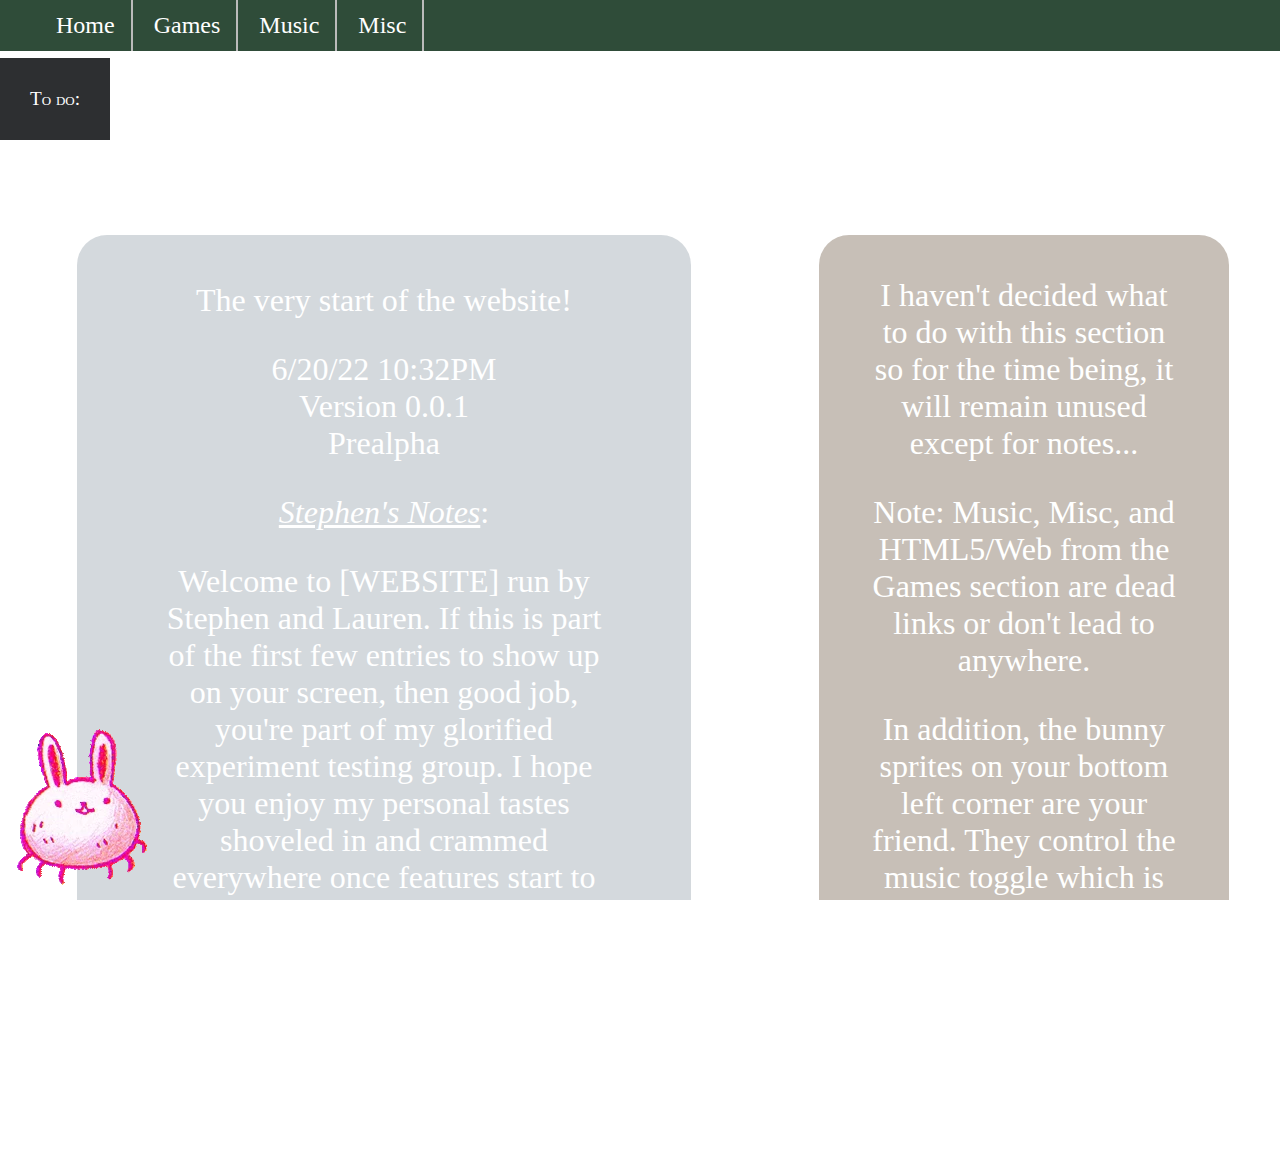
==== index.html @ 954d1453 "add google analytics I think" ====
<!DOCTYPE html>
<html lang="en">
<head>
  <meta charset="utf-8"/>
  <meta name="viewport" content="width=device-width, initial-scale=1.0" />
  <title>Attempt 2!</title>
  <link href="index.css" rel="stylesheet">
  <link rel="icon" type="image/x-icon" href="img/icon/Favicon.png">

  <script async src="https://www.googletagmanager.com/gtag/js?id=G-2ZCESLFE1R"></script>
  <script>
    window.dataLayer = window.dataLayer || [];
    function gtag(){dataLayer.push(arguments);}
    gtag('js', new Date());

    gtag('config', 'G-2ZCESLFE1R');
  </script>
</head>
      <ul>
        <li><a class="white reno" href="index.html">Home</a></li>
        <li><a class="white reno" href="page/games.html">Games</a></li>
        <li><a class="white reno" href="#">Music</a></li>
        <li><a class="white reno" href="#">Misc</a></li>
      </ul>

<div id="todo">
  <nav>
    <label for="touch"><span>To do:</span></label>
    <input type="checkbox" id="touch">
    <div class="slide"><p class="black apple"> Music | Web | Games/HTML5 | More RPGMaker | Home page content(look more like a website and less like a test page) | Background Music Selection | Chat App </p></div>
  </nav>
<div>


<body>
  <div class="main">
    <p class="white reno title big">Updates / Changelog</p>
    <div class="content blueoverlay">
      <p class="white reno">The very start of the website!</p>
      <div class="white apple">
        <p>6/20/22 10:32PM<br>Version 0.0.1 <br>Prealpha</p>
        <p><em><u>Stephen's Notes</u></em>:</p>
        <p>Welcome to [WEBSITE] run by Stephen and Lauren. If this is part of the first few entries to show up on your screen, then good job, you're part of my glorified experiment testing group. I hope you enjoy my personal tastes shoveled in and crammed everywhere once features start to fill up.</p>
        <p>I am this website's programmer and main developer while Lauren is the designer responsible for all of the UI you're seeing right now(courtesy to her mom for Lauren's lack of availability and technological exposure).<br><br> If you've got any feedback on anything at all or some thoughts, tell me anytime and we can do some ideacrafting together!</p>
        <p class="small"><em>Color theory is hard... help!</em></p>
      </div>
    </div>
  </div>


  <audio id="myAudio" src="sound/letsgettogethernow.mp3" autoplay preload="auto" loop >
  </audio>
  <img id="musictoggle" src="img/icon/bugbunny.webp" onClick="togglePlay()">

  <script>
  var myAudio = document.getElementById("myAudio");

  function togglePlay() {
    return myAudio.paused ? myAudio.play() : myAudio.pause();
  };

  </script>

  </div>

  <div class="secondary">
    <p class="white reno title big">Insert Text Here</p>
    <div class="content redoverlay">
      <div class="white apple">
        <p>I haven't decided what to do with this section so for the time being, it will remain unused except for notes...</p>
        <p>Note: Music, Misc, and HTML5/Web from the Games section are dead links or don't lead to anywhere. </p>
        <p>In addition, the bunny sprites on your bottom left corner are your friend. They control the music toggle which is supposed to vary every page.</p>
        <p>If it doesn't automatically start playing, then you have entered the website by typing in the link instead of navigating from somewhere else(something I need to fix so it works all of the time).</p>
        <p>If something is trailing off of the page, you can scroll down it(even if I disabled the scroll bar) [only this page can scroll right now]</p>
        <p>Work will begin soon on an "about" page, more buttons, cool animations.</p>
        <p><a href="https://github.com/Team-Obsidian/website-2/commits/main">Here are the github commits</a> if you are interested in the code changes(it's pretty easy actually to see what things do even if you aren't a programmer)</p>
        <p>You'll also need your own files to play on the emulator which you can source from <a href="https://drive.google.com/drive/folders/1bsiXGznONNBy4HZklbyl2bq-DLqsNql_?usp=sharing">here</a>. As expected, things like the Nintendo DS and Nintendo 64 are laggy(but not ps1 somehow?!).
        <p>Sorry it isn't embedded, Google Drive sends back a 403 error and refuses to work otherwise.</p>
      </div>
    </div>
  </div>
</body>



</html>
---- index.css ----
@font-face {
    font-family: 'Apple Kid';
    src: url('font/Apple-Kid.eot');
    src: url('font/Apple-Kid.eot?#iefix') format('embedded-opentype'),
        url('font/Apple-Kid.woff2') format('woff2'),
        url('font/Apple-Kid.woff') format('woff'),
        url('font/Apple-Kid.ttf') format('truetype');
    font-weight: normal;
    font-style: normal;
    font-display: swap;
}

@font-face {
  font-family: 'renogare';
  src: url('font/renogare.ttf') format('truetype');
  font-weight: normal;
  font-style: normal;
  font-display: swap;
}

html {
  cursor: url("img/icon/Hand-Arrow.cur"), default;
  overflow: hidden;
}

h1, h2 {
  text-align: center;
  font-size: 48px;
}

body {
  margin: 0;
  padding: 0;
}


p {
  text-align: center;
  font-size: 32px;
}

ul {
  list-style-type: none;
  overflow: hidden;
  position: fixed;
  top:0;
  width: 100%;
  background-color: #2F4C39;
  margin: 0;
  z-index: 100;
}

li {
  float: left;
  border-right: 2px solid #bbb;
  margin-right: 5px;
  font-size: 24px;
}

li a {
  display: inline-block;
  color: white;
  text-align: center;
  padding: 12px 16px;
  text-decoration: none;
}

li a:hover {
  background-color: #111;
}

.reno {
  font-family: renogare;
}

.apple {
  font-family: Apple Kid;
}


.black {
  color: black;
}

.white {
  color: white;
}



nav {
  width : 300px;
  position: absolute;
  color: #d9d9d9;
  top: 58px;
}

span {
  padding : 30px;
  background : #2d2f31;
  color : white;
  font-size : 1.2em;
  font-variant : small-caps;
  cursor : pointer;
  display: inline-block;
}

.slide {
  width:0px;
  height: 100%;
  overflow: visible;
  text-align: left;
  transition: opacity 0.2s, width 1.5s ease-out;
  transition-delay: 0.1s, 0.5s;
  position: absolute;
  background-image: url("img/background/crumpledpaper.jpg");
  background-size: 1920px 1200px;
  background-clip: border-box;
  display: inline-block;
  opacity: 0;
}

#touch {position: absolute; opacity: 0; width: 0px;}

#touch:checked + .slide {width: 80vw;opacity:1}



.main {
  width: 60vw;
  height: 100vh;
  background-image: url("img/background/oneshot_refuge.png");
  background-repeat: no-repeat;
  background-position: left;
  background-attachment: fixed;
  background-clip: border-box;
  float:left;
  margin: 0;
  overflow-x: hidden;
  overflow-y: scroll;


}

.main::-webkit-scrollbar {
  display: none;
}

.secondary {
    width: 40vw;
    height: 100vh;
    background-image: url("img/background/background2.png");
    background-repeat: no-repeat;
    background-size: auto;
    background-attachment: fixed;
    background-position: right;
    background-clip: border-box;
    float: right;
    overflow-y: scroll;
    overflow-x: hidden;
    margin: 0;
    border: 0;
  }

  .secondary::-webkit-scrollbar {
    display: none;
  }

#musictoggle {
  bottom: 10px;
  left: 10px;
  position: absolute;
}

.content {
  text-align: center;
  border-radius: 30px;
  margin: 5% 10%;
  padding: 2% 10%;


}

#embeddrive {
  align-self: center;
}

.blueoverlay {
  background: rgba(112, 128, 144, 0.3);
}

.redoverlay {
  background: rgba(144, 128, 112, 0.5);
}

.title {
  margin: 10vh auto;
}

.big {
  font-size: 48px;
}

.small {
  font-size: 24px;
}
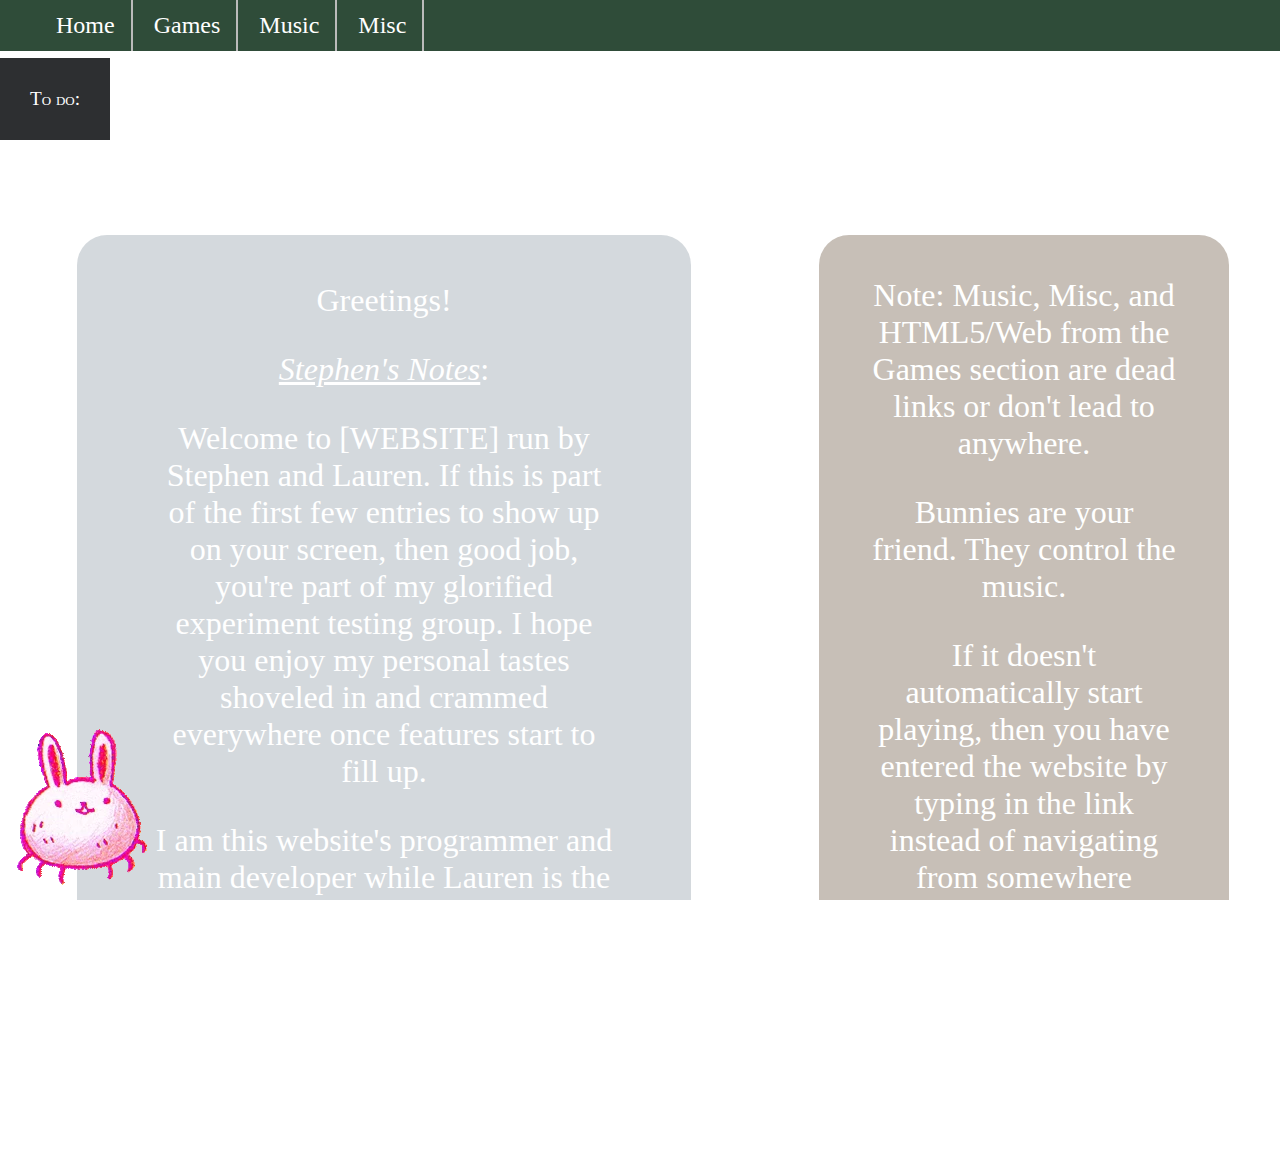
==== commit 90d1b34e: "ver 0.0.2" ====
--- a/index.html
+++ b/index.html
@@ -16,9 +16,9 @@
     gtag('config', 'G-2ZCESLFE1R');
   </script>
 </head>
-      <ul>
-        <li><a class="white reno" href="index.html">Home</a></li>
-        <li><a class="white reno" href="page/games.html">Games</a></li>
+      <ul class="navbar">
+        <li><a class="white navbar reno" href="index.html">Home</a></li>
+        <li><a class="white navbar reno" href="page/games.html">Games</a></li>
         <li><a class="white reno" href="#">Music</a></li>
         <li><a class="white reno" href="#">Misc</a></li>
       </ul>
@@ -34,15 +34,16 @@
 
 <body>
   <div class="main">
-    <p class="white reno title big">Updates / Changelog</p>
+    <p class="white reno title big">[WEBSITE] Home</p>
     <div class="content blueoverlay">
-      <p class="white reno">The very start of the website!</p>
+      <p class="white reno">Greetings!</p>
       <div class="white apple">
-        <p>6/20/22 10:32PM<br>Version 0.0.1 <br>Prealpha</p>
         <p><em><u>Stephen's Notes</u></em>:</p>
         <p>Welcome to [WEBSITE] run by Stephen and Lauren. If this is part of the first few entries to show up on your screen, then good job, you're part of my glorified experiment testing group. I hope you enjoy my personal tastes shoveled in and crammed everywhere once features start to fill up.</p>
         <p>I am this website's programmer and main developer while Lauren is the designer responsible for all of the UI you're seeing right now(courtesy to her mom for Lauren's lack of availability and technological exposure).<br><br> If you've got any feedback on anything at all or some thoughts, tell me anytime and we can do some ideacrafting together!</p>
         <p class="small"><em>Color theory is hard... help!</em></p>
+        <p><em><u>Lauren's Note</u></em>:</p>
+        <p>Just a person who's trying to be somewhat helpful.</p>
       </div>
     </div>
   </div>
@@ -64,18 +65,40 @@
   </div>
 
   <div class="secondary">
-    <p class="white reno title big">Insert Text Here</p>
+    <p class="white reno title big">Notes and Patchnotes</p>
     <div class="content redoverlay">
       <div class="white apple">
-        <p>I haven't decided what to do with this section so for the time being, it will remain unused except for notes...</p>
         <p>Note: Music, Misc, and HTML5/Web from the Games section are dead links or don't lead to anywhere. </p>
-        <p>In addition, the bunny sprites on your bottom left corner are your friend. They control the music toggle which is supposed to vary every page.</p>
+        <p>Bunnies are your friend. They control the music.</p>
         <p>If it doesn't automatically start playing, then you have entered the website by typing in the link instead of navigating from somewhere else(something I need to fix so it works all of the time).</p>
-        <p>If something is trailing off of the page, you can scroll down it(even if I disabled the scroll bar) [only this page can scroll right now]</p>
-        <p>Work will begin soon on an "about" page, more buttons, cool animations.</p>
-        <p><a href="https://github.com/Team-Obsidian/website-2/commits/main">Here are the github commits</a> if you are interested in the code changes(it's pretty easy actually to see what things do even if you aren't a programmer)</p>
-        <p>You'll also need your own files to play on the emulator which you can source from <a href="https://drive.google.com/drive/folders/1bsiXGznONNBy4HZklbyl2bq-DLqsNql_?usp=sharing">here</a>. As expected, things like the Nintendo DS and Nintendo 64 are laggy(but not ps1 somehow?!).
-        <p>Sorry it isn't embedded, Google Drive sends back a 403 error and refuses to work otherwise.</p>
+        <p>Pages scroll even if you can't see a scrollbar(only this page right now)</p>
+        <p><a href="https://github.com/Team-Obsidian/website-2/commits/main">Here are the github commits</a> if you are interested in the code changes</p>
+        <p>You'll also need your own files to play on the emulator which you can source from <a href="https://drive.google.com/drive/folders/1bsiXGznONNBy4HZklbyl2bq-DLqsNql_?usp=sharing">here</a>. NDS and N64 perform badly.
+        <p>Toggle here to check out the change logs</p><input type="checkbox" id="changelog_toggle">
+        <div id="changelog_content">
+
+
+          <p>6/22/22 5:18PM<br>Version 0.0.2 <br>Prealpha</p>
+            <p>Not much changes since I'm new to this but I'll slowly make progress one feature at a time.</p>
+          <hr>
+            <p>-Include changelogs on the home page that can toggle a slide in page</p>
+            <p>-Include test descriptions for the different RPGMaker Games by hovering and changed a few backgrounds</p>
+            <p>-Modified home page introduction text and shortened notes text</p>
+            <p>-Changed colors of links to turquoise by default and yellow when active</p>
+          <hr>
+
+
+          <p>6/20/22 10:32PM<br>Version 0.0.1 <br>Prealpha</p>
+            <p> As it's the start of the website, there's nothing here to really say besides have fun with the base features.</p>
+          <hr>
+            <p> -Home page including 2 sides and a introduction as well as some notes.</p>
+            <p> -Navigation bar layout for the 4 main website categories</p>
+            <p> -Games page with an animated background, 2 working links and a dead link to an emulator, RPGMaker page, and HTML page respectively.</p>
+            <p> -RPGMaker page that contains working links to Yume Nikki, Off, and Ib with a changing background when hovering.</p>
+            <p> -Basic automatic music player for each page indicated with a bunny sprite</p>
+          <hr>
+
+        </div>
       </div>
     </div>
   </div>
--- a/index.css
+++ b/index.css
@@ -33,10 +33,20 @@
   padding: 0;
 }
 
-
 p {
+  font-size: 32px;
+}
+
+p:not(.left) {
   text-align: center;
-  font-size: 32px;
+}
+
+a:not(.white):active {
+  color: yellow;
+}
+
+a:not(.white) {
+  color: turquoise;
 }
 
 ul {
@@ -173,7 +183,6 @@
 }
 
 .content {
-  text-align: center;
   border-radius: 30px;
   margin: 5% 10%;
   padding: 2% 10%;
@@ -181,9 +190,7 @@
 
 }
 
-#embeddrive {
-  align-self: center;
-}
+
 
 .blueoverlay {
   background: rgba(112, 128, 144, 0.3);
@@ -204,3 +211,33 @@
 .small {
   font-size: 24px;
 }
+
+#changelog_toggle:checked + #changelog_content {
+  width: 60vw;
+  opacity: 1;
+}
+
+#changelog_content {
+  width: 0;
+  height: 100vh;
+  position: absolute;
+  opacity: 0;
+  background-image: url("img/background/deltarunebattlebg.gif");
+  background-repeat: repeat;
+  z-index: 5;
+  margin: 0;
+  transition: width 2s, opacity 0.5s;
+  top: 0;
+  left: 0;
+  overflow-x: hidden;
+  overflow-y: scroll;
+}
+
+#changelog_content::-webkit-scrollbar {
+  display: none;
+}
+
+hr {
+  border: 2px dashed white;
+
+}
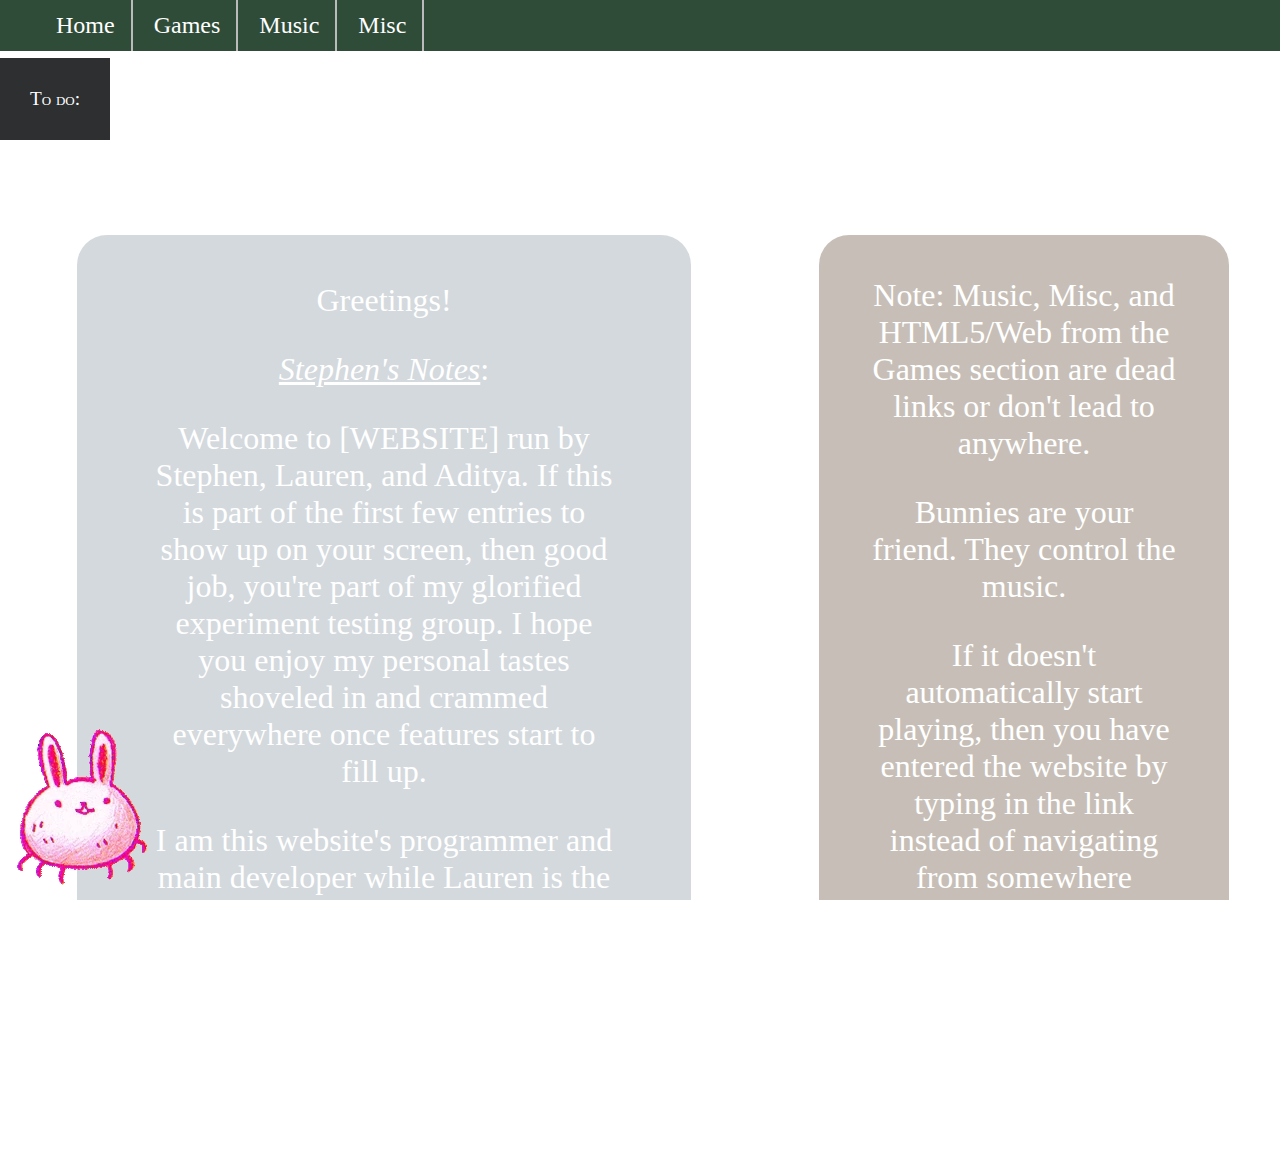
==== commit 19861ad4: "update a bit of intro text and add a comment" ====
--- a/index.html
+++ b/index.html
@@ -19,7 +19,7 @@
       <ul class="navbar">
         <li><a class="white navbar reno" href="index.html">Home</a></li>
         <li><a class="white navbar reno" href="page/games.html">Games</a></li>
-        <li><a class="white reno" href="#">Music</a></li>
+        <li><a class="white navbar reno" href="page/music.html">Music</a></li>
         <li><a class="white reno" href="#">Misc</a></li>
       </ul>
 
@@ -39,9 +39,11 @@
       <p class="white reno">Greetings!</p>
       <div class="white apple">
         <p><em><u>Stephen's Notes</u></em>:</p>
-        <p>Welcome to [WEBSITE] run by Stephen and Lauren. If this is part of the first few entries to show up on your screen, then good job, you're part of my glorified experiment testing group. I hope you enjoy my personal tastes shoveled in and crammed everywhere once features start to fill up.</p>
-        <p>I am this website's programmer and main developer while Lauren is the designer responsible for all of the UI you're seeing right now(courtesy to her mom for Lauren's lack of availability and technological exposure).<br><br> If you've got any feedback on anything at all or some thoughts, tell me anytime and we can do some ideacrafting together!</p>
+        <p>Welcome to [WEBSITE] run by Stephen, Lauren, and Aditya. If this is part of the first few entries to show up on your screen, then good job, you're part of my glorified experiment testing group. I hope you enjoy my personal tastes shoveled in and crammed everywhere once features start to fill up.</p>
+        <p>I am this website's programmer and main developer while Lauren is the designer responsible for all of the UI you're seeing right now(courtesy to her mom for Lauren's lack of availability and technological exposure). Aditya is also here as a beta tester.<br><br> If you've got any feedback on anything at all or some thoughts, tell me anytime and we can do some ideacrafting together!</p>
         <p class="small"><em>Color theory is hard... help!</em></p>
+      </div>
+      <div class="white oneshot">
         <p><em><u>Lauren's Note</u></em>:</p>
         <p>Just a person who's trying to be somewhat helpful.</p>
       </div>
@@ -61,7 +63,41 @@
   };
 
   </script>
+<!--
 
+  <script>
+
+  if (typeof localStorage === "undefined" || localStorage === null) {
+    var LocalStorage = require('node-localstorage').LocalStorage;
+    localStorage = new LocalStorage('./scratch');
+  }
+
+  localStorage.setItem('myFirstKey', 'myFirstValue');
+  console.log(localStorage.getItem('myFirstKey'));
+
+  function set1 () {
+    localStorage.test = 'left';
+  }
+
+  function set2 () {
+    localStorage.test = 'right';
+  }
+
+  function defaulty2 () {
+    localStorage.test = 'default';
+  }
+
+  function displaytest () {
+    console.log(localStorage.test)
+  }
+
+  defaulty2();
+  </script>
+
+  <button type="button" onclick="set1()">Set Left</button>
+  <button type="button" onclick="set2()">Set Right</button>
+  <button type="button" onclick="displaytest()">Check Console</button>
+-->
   </div>
 
   <div class="secondary">
@@ -77,7 +113,7 @@
         <p>Toggle here to check out the change logs</p><input type="checkbox" id="changelog_toggle">
         <div id="changelog_content">
 
-
+<hr><br><br><br><hr>
           <p>6/22/22 5:18PM<br>Version 0.0.2 <br>Prealpha</p>
             <p>Not much changes since I'm new to this but I'll slowly make progress one feature at a time.</p>
           <hr>
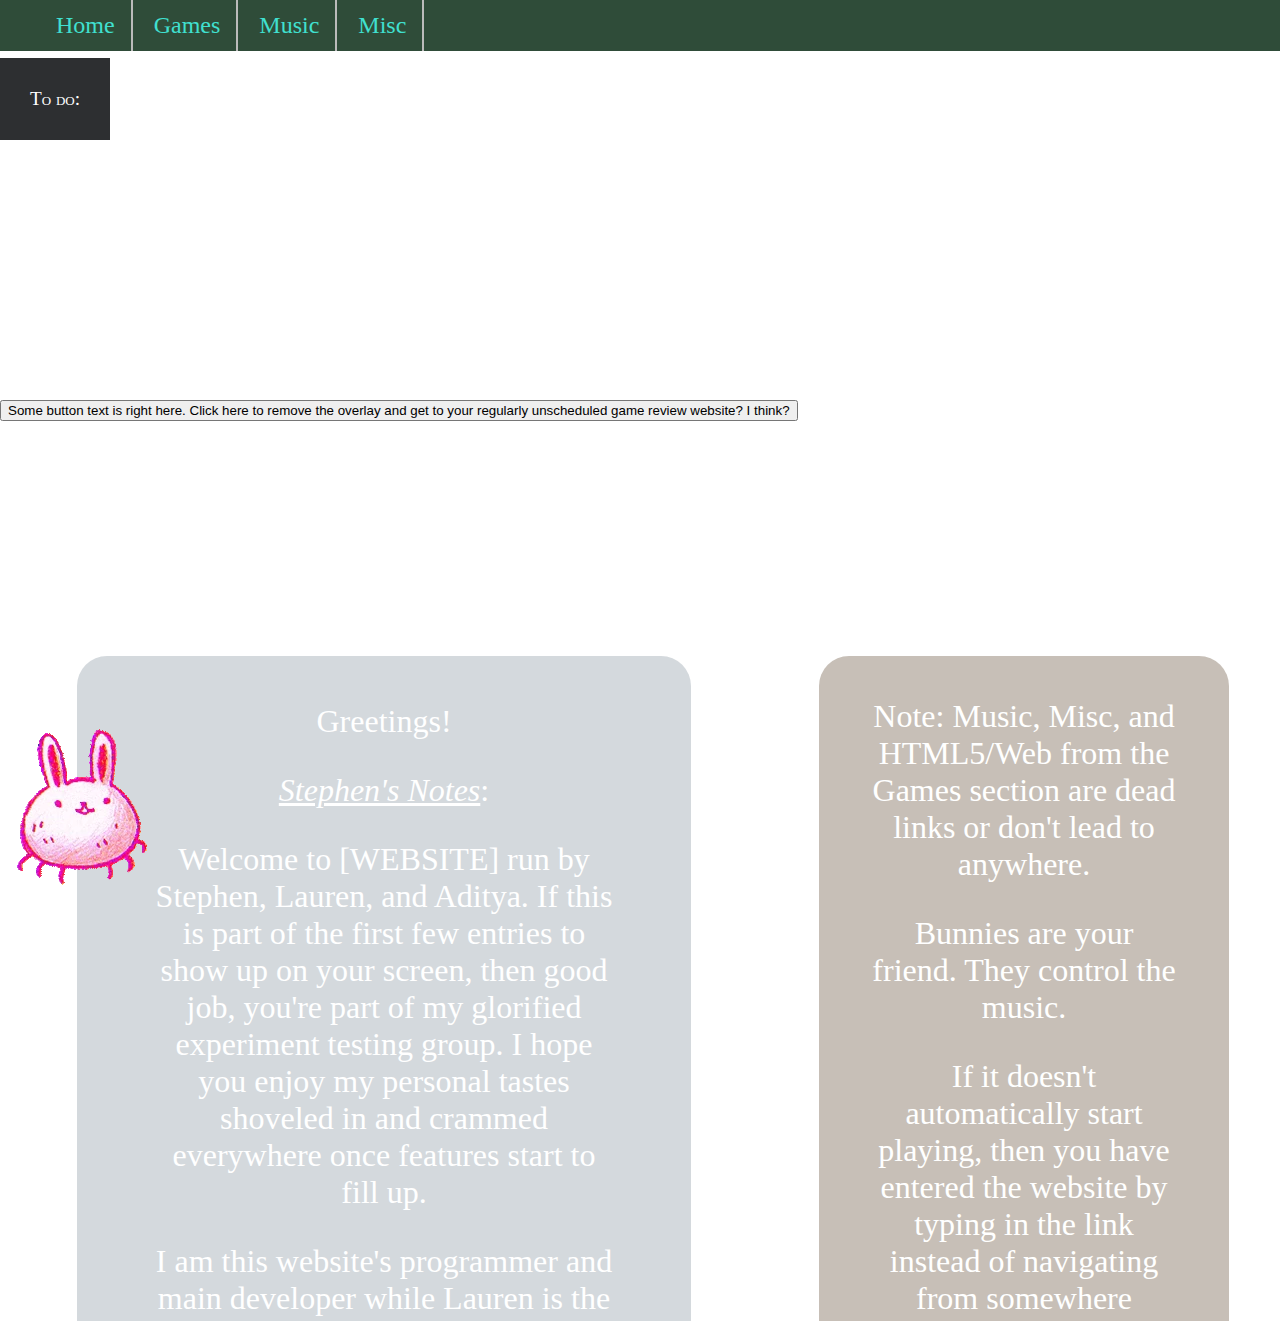
==== commit 725a7e7c: "fix music link and add textbox testing" ====
--- a/index.html
+++ b/index.html
@@ -16,12 +16,8 @@
     gtag('config', 'G-2ZCESLFE1R');
   </script>
 </head>
-      <ul class="navbar">
-        <li><a class="white navbar reno" href="index.html">Home</a></li>
-        <li><a class="white navbar reno" href="page/games.html">Games</a></li>
-        <li><a class="white navbar reno" href="page/music.html">Music</a></li>
-        <li><a class="white reno" href="#">Misc</a></li>
-      </ul>
+
+
 
 <div id="todo">
   <nav>
@@ -33,6 +29,25 @@
 
 
 <body>
+
+  <div id="titlescreen">
+    <!--
+    <p class="white reno">Welcome to the website! This is a test title page for the website so it's of course not finished yet.</p>
+    <p class="white reno">It's later needed for cookies or localStorage so enjoy the placeholder. Think of something like the Omori game webpage intro or the Celeste Everest title page. Maybe something like animal crossing now that I think of it.</p>
+    <p class="white reno">I keep forgetting how good all Persona game UIs are.</p> -->
+    <p class="white reno">Welcome to [WEBSITE]. We've got [VIDEO GAME LINKS], [GUIDES], and [MUSIC] in addition to [MORE].</p>
+    <p class="white reno">This brainchild of a website was created by Stephen but also Lauren who tried very hard to help out. With any concerns or questions, reach out to us at any time(we have more free time than you could ever imagine)!
+    <p class="white big apple">Have fun exploring!</p>
+    <button type="button" onclick="welcometestpage()">Some button text is right here. Click here to remove the overlay and get to your regularly unscheduled game review website? I think?</button>
+  </div>
+
+        <ul class="navbar white reno">
+          <li><a class="" href="index.html">Home</a></li>
+          <li><a class="" href="page/games.html">Games</a></li>
+          <li><a class="" href="page/music.html">Music</a></li>
+          <li><a class="" href="#">Misc</a></li>
+        </ul>
+
   <div class="main">
     <p class="white reno title big">[WEBSITE] Home</p>
     <div class="content blueoverlay">
@@ -56,13 +71,24 @@
   <img id="musictoggle" src="img/icon/bugbunny.webp" onClick="togglePlay()">
 
   <script>
+
+
   var myAudio = document.getElementById("myAudio");
 
   function togglePlay() {
     return myAudio.paused ? myAudio.play() : myAudio.pause();
   };
 
+  function welcometestpage () {
+    document.getElementById("titlescreen").style["opacity"] = "0";
+    setTimeout(function() {
+        document.getElementById("titlescreen").style.display = 'none';
+    }, 2000);
+  };
+
   </script>
+
+
 <!--
 
   <script>
@@ -113,7 +139,7 @@
         <p>Toggle here to check out the change logs</p><input type="checkbox" id="changelog_toggle">
         <div id="changelog_content">
 
-<hr><br><br><br><hr>
+<hr><p class="big">Changelogs</p><hr>
           <p>6/22/22 5:18PM<br>Version 0.0.2 <br>Prealpha</p>
             <p>Not much changes since I'm new to this but I'll slowly make progress one feature at a time.</p>
           <hr>
@@ -133,8 +159,8 @@
             <p> -RPGMaker page that contains working links to Yume Nikki, Off, and Ib with a changing background when hovering.</p>
             <p> -Basic automatic music player for each page indicated with a bunny sprite</p>
           <hr>
+        </div>
 
-        </div>
       </div>
     </div>
   </div>
@@ -142,4 +168,5 @@
 
 
 
+
 </html>
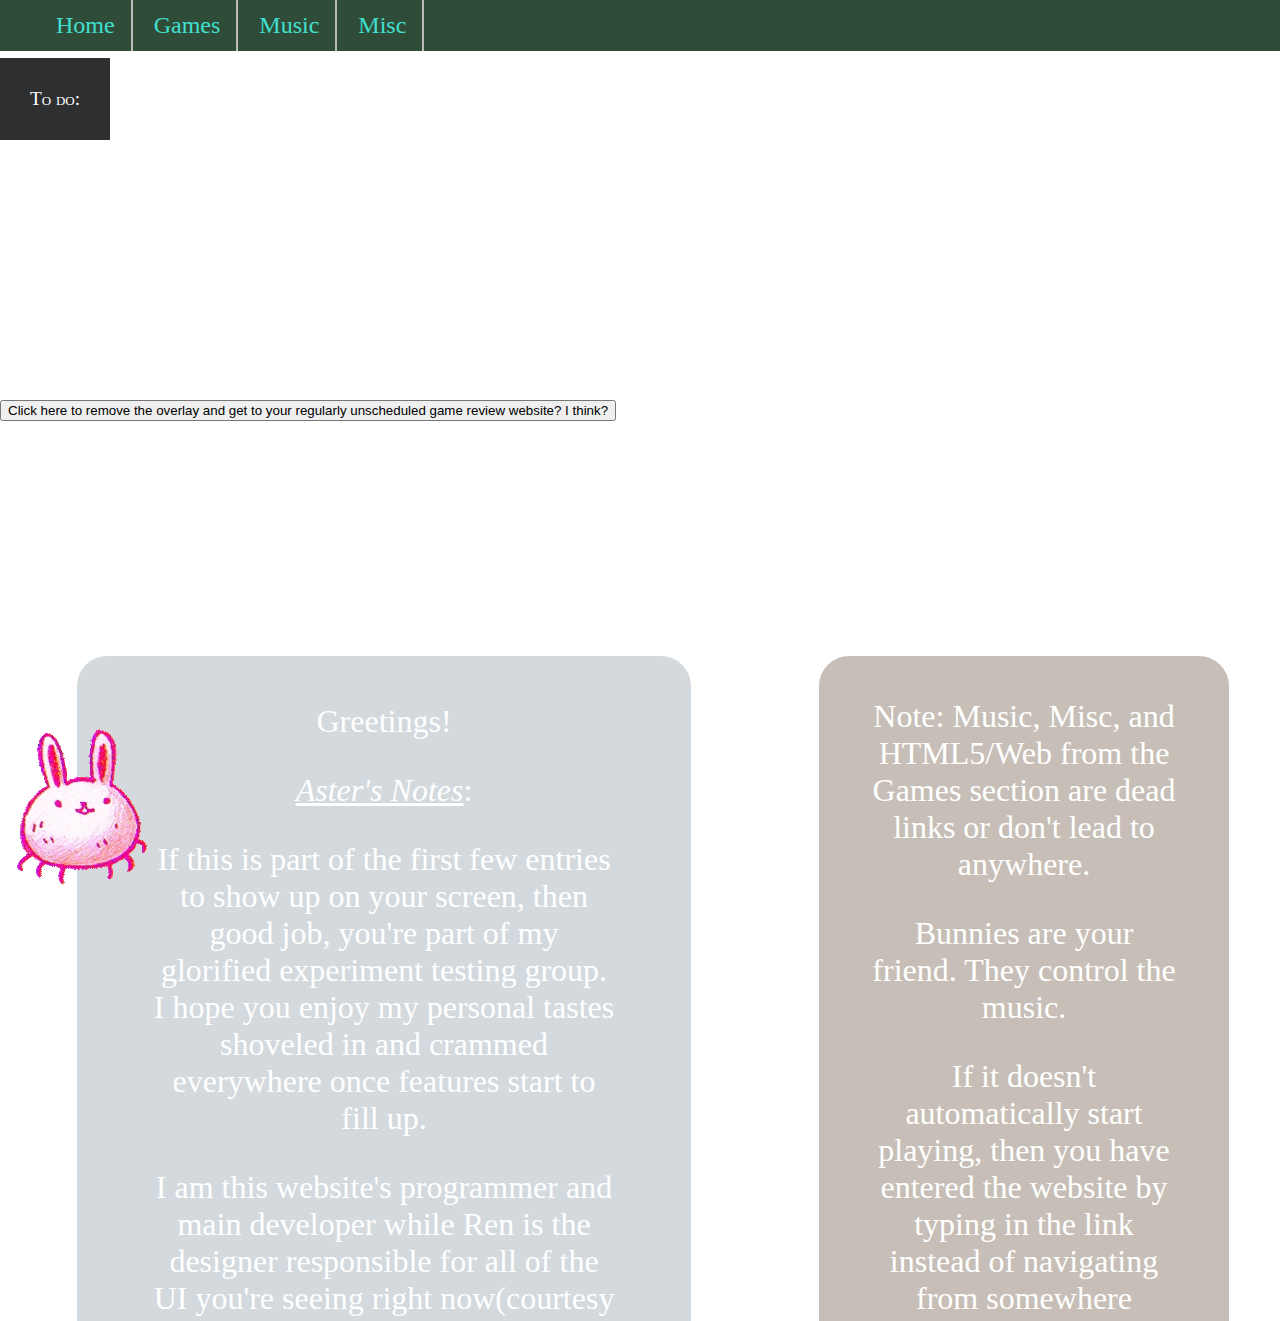
==== commit 727ead91: "Test arrays with dialogue and change file names" ====
--- a/index.html
+++ b/index.html
@@ -23,7 +23,7 @@
   <nav>
     <label for="touch"><span>To do:</span></label>
     <input type="checkbox" id="touch">
-    <div class="slide"><p class="black apple"> Music | Web | Games/HTML5 | More RPGMaker | Home page content(look more like a website and less like a test page) | Background Music Selection | Chat App </p></div>
+    <div class="slide"><p class="black apple"> Web | Games/HTML5 | More RPGMaker | Update home page | Background Music Selection | Chat App </p></div>
   </nav>
 <div>
 
@@ -36,9 +36,10 @@
     <p class="white reno">It's later needed for cookies or localStorage so enjoy the placeholder. Think of something like the Omori game webpage intro or the Celeste Everest title page. Maybe something like animal crossing now that I think of it.</p>
     <p class="white reno">I keep forgetting how good all Persona game UIs are.</p> -->
     <p class="white reno">Welcome to [WEBSITE]. We've got [VIDEO GAME LINKS], [GUIDES], and [MUSIC] in addition to [MORE].</p>
-    <p class="white reno">This brainchild of a website was created by Stephen but also Lauren who tried very hard to help out. With any concerns or questions, reach out to us at any time(we have more free time than you could ever imagine)!
+    <p class="white reno">This brainchild of a website was created by me, Aster...  but also Ren who tried very hard to help out. With any concerns or questions, reach out to us at any time(we have more free time than you could ever imagine)!
+    <p class="white reno">
     <p class="white big apple">Have fun exploring!</p>
-    <button type="button" onclick="welcometestpage()">Some button text is right here. Click here to remove the overlay and get to your regularly unscheduled game review website? I think?</button>
+    <button type="button" onclick="welcometestpage()">Click here to remove the overlay and get to your regularly unscheduled game review website? I think?</button>
   </div>
 
         <ul class="navbar white reno">
@@ -53,13 +54,13 @@
     <div class="content blueoverlay">
       <p class="white reno">Greetings!</p>
       <div class="white apple">
-        <p><em><u>Stephen's Notes</u></em>:</p>
-        <p>Welcome to [WEBSITE] run by Stephen, Lauren, and Aditya. If this is part of the first few entries to show up on your screen, then good job, you're part of my glorified experiment testing group. I hope you enjoy my personal tastes shoveled in and crammed everywhere once features start to fill up.</p>
-        <p>I am this website's programmer and main developer while Lauren is the designer responsible for all of the UI you're seeing right now(courtesy to her mom for Lauren's lack of availability and technological exposure). Aditya is also here as a beta tester.<br><br> If you've got any feedback on anything at all or some thoughts, tell me anytime and we can do some ideacrafting together!</p>
+        <p><em><u>Aster's Notes</u></em>:</p>
+        <p>If this is part of the first few entries to show up on your screen, then good job, you're part of my glorified experiment testing group. I hope you enjoy my personal tastes shoveled in and crammed everywhere once features start to fill up.</p>
+        <p>I am this website's programmer and main developer while Ren is the designer responsible for all of the UI you're seeing right now(courtesy to their mom for Lauren's lack of availability and technological exposure).<br><br> If you've got any feedback on anything at all or some thoughts, tell me anytime and we can do some ideacrafting together!</p>
         <p class="small"><em>Color theory is hard... help!</em></p>
       </div>
       <div class="white oneshot">
-        <p><em><u>Lauren's Note</u></em>:</p>
+        <p><em><u>Ren's Note</u></em>:</p>
         <p>Just a person who's trying to be somewhat helpful.</p>
       </div>
     </div>
@@ -147,6 +148,8 @@
             <p>-Include test descriptions for the different RPGMaker Games by hovering and changed a few backgrounds</p>
             <p>-Modified home page introduction text and shortened notes text</p>
             <p>-Changed colors of links to turquoise by default and yellow when active</p>
+            <p>-Cleaned up music player graphics(now available through all of the website), added a shuffle feature, and adjusted variables for future development purposes</p>
+
           <hr>
 
 
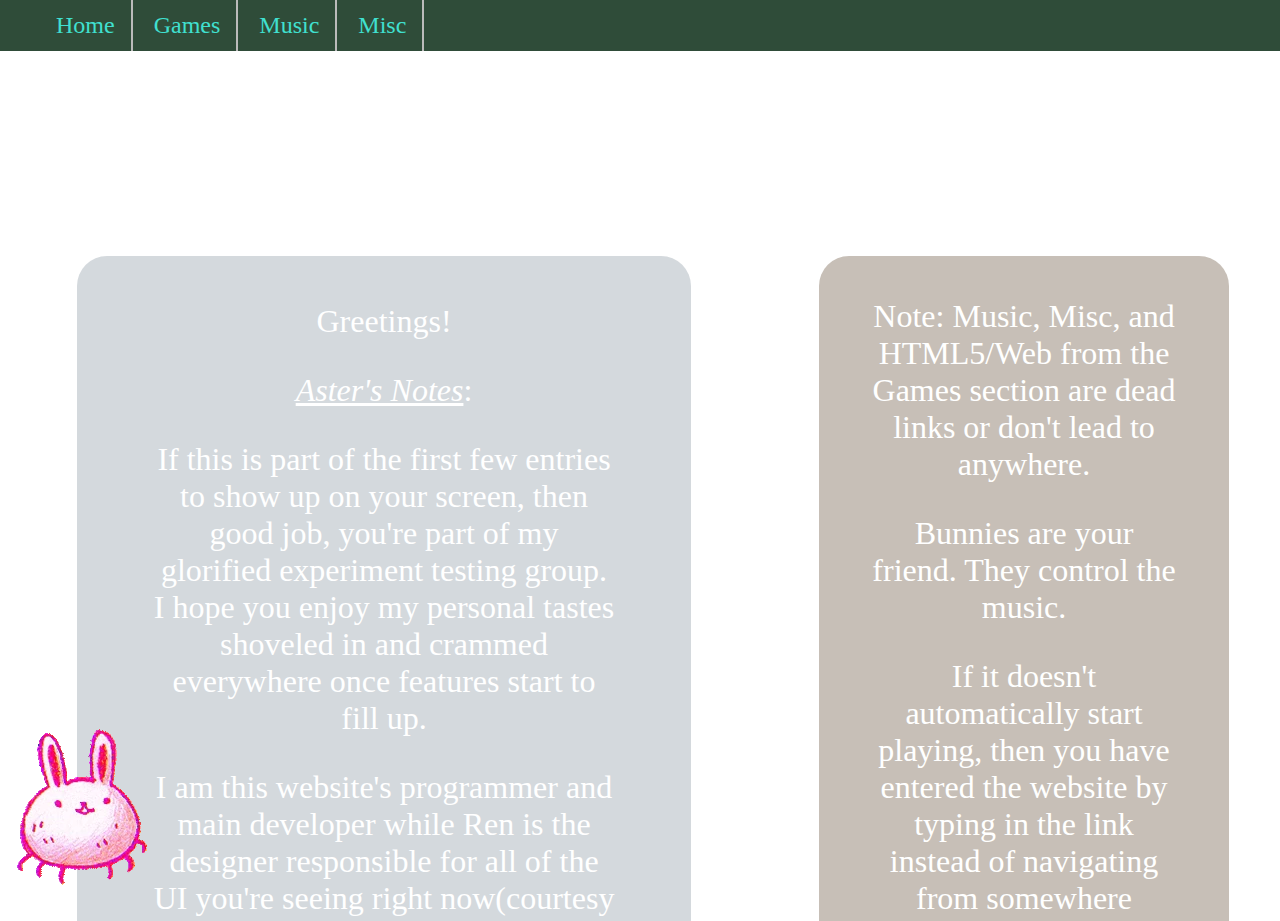
==== commit 976f616d: "Merge branch 'main' of https://github.com/Team-Obsidian/Website-2" ====
--- a/index.html
+++ b/index.html
@@ -18,15 +18,15 @@
 </head>
 
 
-
+<!--
 <div id="todo">
   <nav>
     <label for="touch"><span>To do:</span></label>
     <input type="checkbox" id="touch">
     <div class="slide"><p class="black apple"> Web | Games/HTML5 | More RPGMaker | Update home page | Background Music Selection | Chat App </p></div>
   </nav>
-<div>
-
+</div>
+-->
 
 <body>
 
@@ -35,10 +35,93 @@
     <p class="white reno">Welcome to the website! This is a test title page for the website so it's of course not finished yet.</p>
     <p class="white reno">It's later needed for cookies or localStorage so enjoy the placeholder. Think of something like the Omori game webpage intro or the Celeste Everest title page. Maybe something like animal crossing now that I think of it.</p>
     <p class="white reno">I keep forgetting how good all Persona game UIs are.</p> -->
-    <p class="white reno">Welcome to [WEBSITE]. We've got [VIDEO GAME LINKS], [GUIDES], and [MUSIC] in addition to [MORE].</p>
-    <p class="white reno">This brainchild of a website was created by me, Aster...  but also Ren who tried very hard to help out. With any concerns or questions, reach out to us at any time(we have more free time than you could ever imagine)!
-    <p class="white reno">
-    <p class="white big apple">Have fun exploring!</p>
+<!--
+    <script>
+    var portraitlist = [
+      'face/herosprites/neutralH.gif',
+      'face/herosprites/talkH.png',
+      'face/nikosprites/Niko_smile_arm.webp',
+      'face/nikosprites/Niko_speak.webp',
+      'face/herosprites/happyH.gif',
+      'face/herosprites/neutralH.gif',
+      'face/herosprites/talkH.png',
+      'face/herosprites/injuredH.gif',
+      'face/herosprites/injuredH.gif',
+      'face/herosprites/talkH.png',
+      'face/nikosprites/Niko.webp',
+      'face/herosprites/nervousH.png',
+      'face/nikosprites/Niko5.webp',
+      'face/nikosprites/Niko6.webp',
+      'face/nikosprites/Niko_wtf2.webp',
+      'face/herosprites/nervousH.png',
+      'face/herosprites/panickedH.png',
+      'face/herosprites/happyH.gif',
+      'face/nikosprites/Niko_smile_arm.webp'
+    ];
+
+    var dialoguelist = [
+      "Welcome to [WEBSITE]. We've got [VIDEO GAME LINKS], [GUIDES], and [MUSIC] in addition to [MORE].",
+      "Originally meant to be a small summer project, this brainchild of a website was created by me, Aster...",
+      "...and me, Ren!",
+      "I'm the website's designer and beta tester! Although I don't get as many opportunities to help out, I'm working hard too!",
+      "Likewise, I am the website's programmer and I'm very excited to present this to you!",
+      "I was the first to work on this website of course but the line of credit goes back further to another friend whose website this is essentially a spiritual successor to.",
+      "But...",
+      "...",
+      "...",
+      "...I'm probably the lead person only because I have infinite free time while Ren doesn't. It works out since coding takes too long but...",
+      "...",
+      "...",
+      "...",
+      "...",
+      "Uh...",
+      "Yep...",
+      "Oh yeah!",
+      "I hope this dialogue box test didn't keep you here for too long. Have fun with the games, stay hydrated, and continue forth on your quest to sanity.",
+      "Have fun!"
+    ];
+
+    var order = 0;
+    var a = 0;
+    var txt = dialoguelist[order];
+    var portrait = portraitlist[order];
+    var speed = 50;
+
+    function typeWriter() {
+      if (a < txt.length) {
+        document.getElementById("dialoguecontent").innerHTML += txt.charAt(a);
+        a++;
+        setTimeout(typeWriter, speed);
+
+      } else {
+        order += 1;
+        txt = dialoguelist[order];
+        //portrait_ = portrait;
+        portrait = portraitlist[order];
+      }
+    }
+
+  document.addEventListener('keydown', advancedialogue);
+
+    function advancedialogue(txt_, a_, order_, portrait_) {
+        txt_ = txt;
+        a_ = a;
+        order_ = order;
+        a = 0;
+        document.getElementById("dialoguecontent").innerHTML = "";
+        document.getElementById("portrait").src = portrait;
+        typeWriter();
+    }
+    </script>
+
+  <div class="textboximg">
+    <div class="dialogue">
+      <p id="dialoguecontent" class="white apple">Press any key to start the dialogue!</p>
+    </div>
+    <img id="portrait" class="portrait" src="face/herosprites/talkH.png">
+  </div>
+
+-->
     <button type="button" onclick="welcometestpage()">Click here to remove the overlay and get to your regularly unscheduled game review website? I think?</button>
   </div>
 
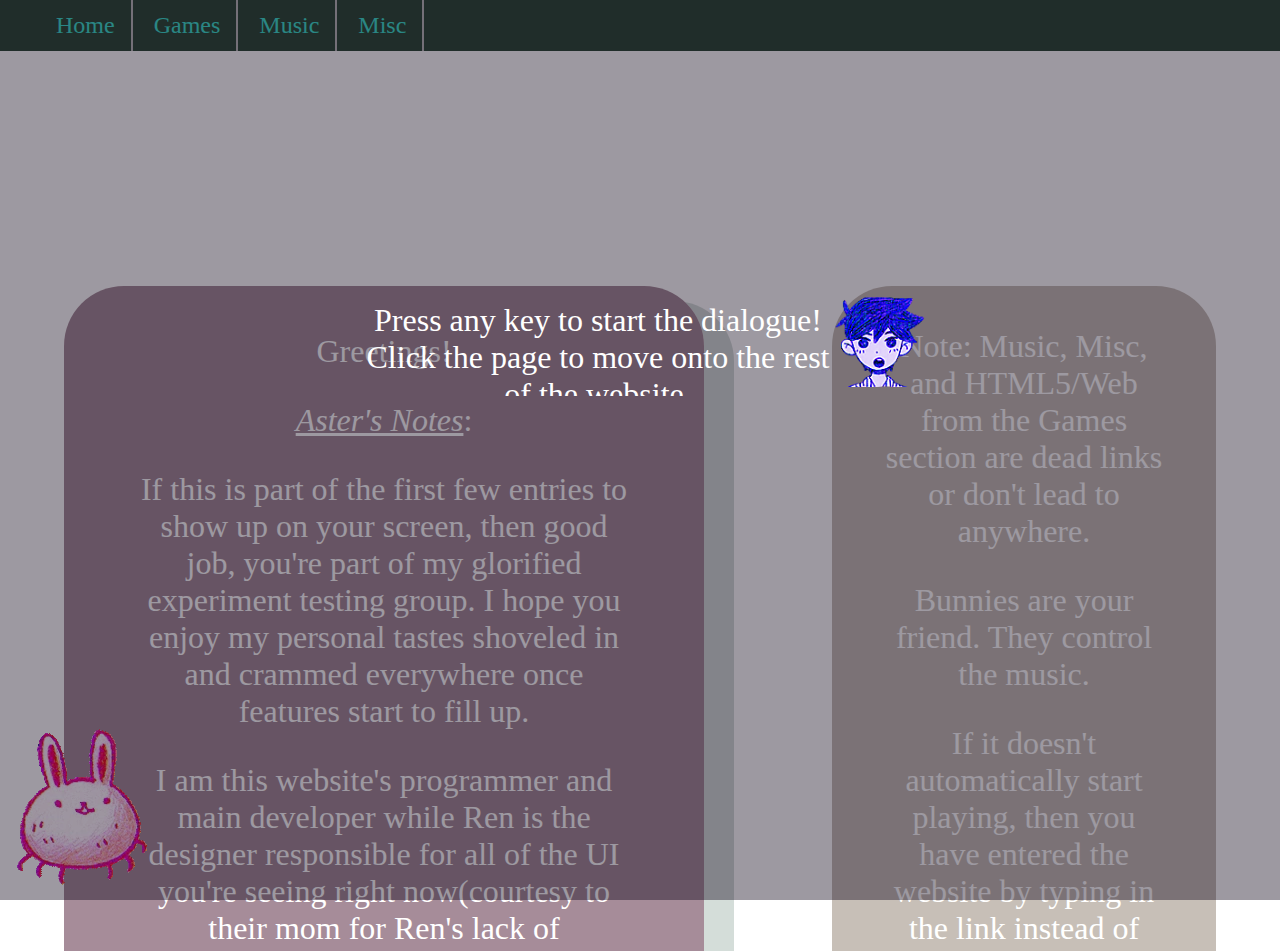
==== commit 3523423a: "Menu sfx + dialogue onClick test" ====
--- a/index.html
+++ b/index.html
@@ -6,6 +6,7 @@
   <title>Attempt 2!</title>
   <link href="index.css" rel="stylesheet">
   <link rel="icon" type="image/x-icon" href="img/icon/Favicon.png">
+  <script src="page/howler.js"></script>
 
   <script async src="https://www.googletagmanager.com/gtag/js?id=G-2ZCESLFE1R"></script>
   <script>
@@ -16,6 +17,7 @@
     gtag('config', 'G-2ZCESLFE1R');
   </script>
 </head>
+
 
 
 <!--
@@ -30,12 +32,12 @@
 
 <body>
 
-  <div id="titlescreen">
+  <div id="titlescreen" onclick="welcometestpage()">
     <!--
     <p class="white reno">Welcome to the website! This is a test title page for the website so it's of course not finished yet.</p>
     <p class="white reno">It's later needed for cookies or localStorage so enjoy the placeholder. Think of something like the Omori game webpage intro or the Celeste Everest title page. Maybe something like animal crossing now that I think of it.</p>
     <p class="white reno">I keep forgetting how good all Persona game UIs are.</p> -->
-<!--
+
     <script>
     var portraitlist = [
       'face/herosprites/neutralH.gif',
@@ -78,54 +80,77 @@
       "Yep...",
       "Oh yeah!",
       "I hope this dialogue box test didn't keep you here for too long. Have fun with the games, stay hydrated, and continue forth on your quest to sanity.",
-      "Have fun!"
+      "Have fun!",
+
     ];
 
     var order = 0;
     var a = 0;
     var txt = dialoguelist[order];
     var portrait = portraitlist[order];
-    var speed = 50;
+    var speed = 25;
 
     function typeWriter() {
       if (a < txt.length) {
         document.getElementById("dialoguecontent").innerHTML += txt.charAt(a);
         a++;
         setTimeout(typeWriter, speed);
-
+        document.removeEventListener('keydown', advancedialogue);
       } else {
+        if (order + 1 <= dialoguelist.length) {
         order += 1;
         txt = dialoguelist[order];
         //portrait_ = portrait;
         portrait = portraitlist[order];
+        document.addEventListener('keydown', advancedialogue);
       }
     }
-
+}
   document.addEventListener('keydown', advancedialogue);
 
     function advancedialogue(txt_, a_, order_, portrait_) {
+        if (order + 1 > dialoguelist.length) {
+          welcometestpage();
+          return;
+        }
         txt_ = txt;
         a_ = a;
         order_ = order;
         a = 0;
         document.getElementById("dialoguecontent").innerHTML = "";
         document.getElementById("portrait").src = portrait;
+
         typeWriter();
     }
+
+    var menuopen = new Howl({
+      src: ["sfx/P4 Menu Open.wav"]
+    });
+
+    var menuexit = new Howl({
+      src: ["sfx/P4 Menu Exit.wav"]
+    });
+
+    var menuselect = new Howl({
+      src: ["sfx/P4 Select.wav"]
+    });
+
+    var menuhover = new Howl({
+      src: ["sfx/P4 Hover.wav"]
+    });
+
     </script>
-
   <div class="textboximg">
     <div class="dialogue">
-      <p id="dialoguecontent" class="white apple">Press any key to start the dialogue!</p>
+      <p id="dialoguecontent" class="white apple">Press any key to start the dialogue!<br>Click the page to move onto the rest of the website.<br>Wait until dialogue is done or else it glitches.</p>
     </div>
     <img id="portrait" class="portrait" src="face/herosprites/talkH.png">
   </div>
 
--->
-    <button type="button" onclick="welcometestpage()">Click here to remove the overlay and get to your regularly unscheduled game review website? I think?</button>
-  </div>
-
-        <ul class="navbar white reno">
+
+  </div>
+
+        <ul class="white reno">
           <li><a class="" href="index.html">Home</a></li>
           <li><a class="" href="page/games.html">Games</a></li>
           <li><a class="" href="page/music.html">Music</a></li>
@@ -139,7 +164,7 @@
       <div class="white apple">
         <p><em><u>Aster's Notes</u></em>:</p>
         <p>If this is part of the first few entries to show up on your screen, then good job, you're part of my glorified experiment testing group. I hope you enjoy my personal tastes shoveled in and crammed everywhere once features start to fill up.</p>
-        <p>I am this website's programmer and main developer while Ren is the designer responsible for all of the UI you're seeing right now(courtesy to their mom for Lauren's lack of availability and technological exposure).<br><br> If you've got any feedback on anything at all or some thoughts, tell me anytime and we can do some ideacrafting together!</p>
+        <p>I am this website's programmer and main developer while Ren is the designer responsible for all of the UI you're seeing right now(courtesy to their mom for Ren's lack of availability and technological exposure).<br><br> If you've got any feedback on anything at all or some thoughts, tell me anytime and we can do some ideacrafting together!</p>
         <p class="small"><em>Color theory is hard... help!</em></p>
       </div>
       <div class="white oneshot">
@@ -168,8 +193,28 @@
     setTimeout(function() {
         document.getElementById("titlescreen").style.display = 'none';
     }, 2000);
+    document.removeEventListener('keydown', advancedialogue);
+
   };
 
+
+var z = "off";
+  function toggle(z_) {
+    z_ = z;
+    if (z == "off") {
+      document.getElementById("changelog_content").style.width = "60vw";
+      document.getElementById("changelog_content").style.opacity = "1";
+      menuselect.play();
+      z = "on";
+      return
+    } else {
+      z = "off";
+      document.getElementById("changelog_content").style.width = "0";
+      document.getElementById("changelog_content").style.opacity = "0";
+
+      menuexit.play();
+    }
+  }
   </script>
 
 
@@ -217,38 +262,44 @@
         <p>Note: Music, Misc, and HTML5/Web from the Games section are dead links or don't lead to anywhere. </p>
         <p>Bunnies are your friend. They control the music.</p>
         <p>If it doesn't automatically start playing, then you have entered the website by typing in the link instead of navigating from somewhere else(something I need to fix so it works all of the time).</p>
-        <p>Pages scroll even if you can't see a scrollbar(only this page right now)</p>
+        <p>Pages scroll even if you can't see a scrollbar</p>
         <p><a href="https://github.com/Team-Obsidian/website-2/commits/main">Here are the github commits</a> if you are interested in the code changes</p>
         <p>You'll also need your own files to play on the emulator which you can source from <a href="https://drive.google.com/drive/folders/1bsiXGznONNBy4HZklbyl2bq-DLqsNql_?usp=sharing">here</a>. NDS and N64 perform badly.
-        <p>Toggle here to check out the change logs</p><input type="checkbox" id="changelog_toggle">
-        <div id="changelog_content">
-
-<hr><p class="big">Changelogs</p><hr>
-          <p>6/22/22 5:18PM<br>Version 0.0.2 <br>Prealpha</p>
-            <p>Not much changes since I'm new to this but I'll slowly make progress one feature at a time.</p>
-          <hr>
-            <p>-Include changelogs on the home page that can toggle a slide in page</p>
-            <p>-Include test descriptions for the different RPGMaker Games by hovering and changed a few backgrounds</p>
-            <p>-Modified home page introduction text and shortened notes text</p>
-            <p>-Changed colors of links to turquoise by default and yellow when active</p>
-            <p>-Cleaned up music player graphics(now available through all of the website), added a shuffle feature, and adjusted variables for future development purposes</p>
-
-          <hr>
-
-
-          <p>6/20/22 10:32PM<br>Version 0.0.1 <br>Prealpha</p>
-            <p> As it's the start of the website, there's nothing here to really say besides have fun with the base features.</p>
-          <hr>
-            <p> -Home page including 2 sides and a introduction as well as some notes.</p>
-            <p> -Navigation bar layout for the 4 main website categories</p>
-            <p> -Games page with an animated background, 2 working links and a dead link to an emulator, RPGMaker page, and HTML page respectively.</p>
-            <p> -RPGMaker page that contains working links to Yume Nikki, Off, and Ib with a changing background when hovering.</p>
-            <p> -Basic automatic music player for each page indicated with a bunny sprite</p>
-          <hr>
-        </div>
+        <p>Considering you're probably a beta tester, <a href="https://team-obsidian.github.io/animalese-animal-crossing/">this</a> links to a feature I'd like to implement for the dialogue soon</p>
+        <p>I've already replaced the voice samples from the original code credited to henryishuman with mine meaning that the audio recorded is my voice actually so go ham or something</p>
+        <p>Click the Pokedex to view the changelogs.</p><img src="img/icon/pokedex2.png" onclick="toggle()" width="100px" height="100px">
+
 
       </div>
     </div>
+
+    <div id="changelog_content">
+
+  <hr><p class="big">Changelogs</p><hr>
+      <p>6/22/22 5:18PM<br>Version 0.0.2 <br>Prealpha</p>
+        <p>Not much changes since I'm new to this but I'll slowly make progress one feature at a time.</p>
+      <hr>
+        <p>-Include changelogs on the home page that can toggle a slide in page</p>
+        <p>-Include test descriptions for the different RPGMaker Games by hovering and changed a few backgrounds</p>
+        <p>-Modified home page introduction text and shortened notes text</p>
+        <p>-Changed colors of links to turquoise by default and yellow when active</p>
+        <p>-Cleaned up music player graphics(now available through all of the website), added a shuffle feature, and adjusted variables for future development purposes</p>
+        <p>-Add basic dialogue box to title screen and click to fade</p>
+
+      <hr>
+
+
+      <p>6/20/22 10:32PM<br>Version 0.0.1 <br>Prealpha</p>
+        <p> As it's the start of the website, there's nothing here to really say besides have fun with the base features.</p>
+      <hr>
+        <p> -Home page including 2 sides and a introduction as well as some notes.</p>
+        <p> -Navigation bar layout for the 4 main website categories</p>
+        <p> -Games page with an animated background, 2 working links and a dead link to an emulator, RPGMaker page, and HTML page respectively.</p>
+        <p> -RPGMaker page that contains working links to Yume Nikki, Off, and Ib with a changing background when hovering.</p>
+        <p> -Basic automatic music player for each page indicated with a bunny sprite</p>
+      <hr>
+    </div>
+
   </div>
 </body>
 
--- a/index.css
+++ b/index.css
@@ -18,6 +18,16 @@
   font-display: swap;
 }
 
+@font-face {
+    font-family: 'terminus_ttfbold';
+    src: url('font/terminusttf-bold-webfont.woff2') format('woff2'),
+         url('font/terminusttf-bold-webfont.woff') format('woff'),
+         url('font/terminusttf-bold-webfont.ttf') format('truetype');
+    font-weight: normal;
+    font-style: normal;
+
+}
+
 html {
   cursor: url("img/icon/Hand-Arrow.cur"), default;
   overflow: hidden;
@@ -28,14 +38,17 @@
   font-size: 48px;
 }
 
-body {
-  margin: 0;
-  padding: 0;
-}
-
 p {
   font-size: 32px;
 }
+
+body {
+  margin: 0 !important;
+  padding: 0;
+  display: contents;
+}
+
+
 
 p:not(.left) {
   text-align: center;
@@ -52,12 +65,13 @@
 ul {
   list-style-type: none;
   overflow: hidden;
-  position: fixed;
   top:0;
   width: 100%;
   background-color: #2F4C39;
   margin: 0;
-  z-index: 100;
+  z-index: 12;
+  display: absolute;
+  pointer-events: all;
 }
 
 li {
@@ -87,6 +101,10 @@
   font-family: Apple Kid;
 }
 
+.oneshot {
+  font-family: terminus_ttfbold;
+}
+
 
 .black {
   color: black;
@@ -96,7 +114,35 @@
   color: white;
 }
 
-
+.textboximg {
+  background-image:url("face/textboximage3.png");
+  background-size: contain;
+  background-repeat: no-repeat;
+  width: 600px;
+  height: 126px;
+  padding: 0;
+  margin: auto;
+  top: 30vh;
+  position: relative;
+  overflow: hidden;
+}
+
+.dialogue {
+  float: left;
+  width: 80%;
+  margin-left: 3%;
+  color: white;
+  position:absolute;
+}
+
+.portrait {
+  float: right;
+  bottom: 7%;
+  right: 2%;
+  width: 96px;
+  height: 96px;
+  position: absolute;
+}
 
 nav {
   width : 300px;
@@ -146,6 +192,7 @@
   background-clip: border-box;
   float:left;
   margin: 0;
+  padding: 0;
   overflow-x: hidden;
   overflow-y: scroll;
 
@@ -183,8 +230,10 @@
 }
 
 .content {
-  border-radius: 30px;
-  margin: 5% 10%;
+  border-radius: 60px;
+  margin-left: 5vw;
+  margin-right: 5vw;
+  margin-bottom: 10vh;
   padding: 2% 10%;
 
 
@@ -193,24 +242,35 @@
 
 
 .blueoverlay {
-  background: rgba(112, 128, 144, 0.3);
+  background: rgba(144, 111, 128, 0.8);
+  box-shadow: 30px 15px rgba(112, 144, 128, 0.3);
 }
 
 .redoverlay {
   background: rgba(144, 128, 112, 0.5);
 }
 
+.coverbg {
+  background-image: url('img/background/tvstatic.gif');
+  width: 100%;
+  height: 100%;
+  background-size: cover;
+  z-index: 100;
+}
+
 .title {
   margin: 10vh auto;
 }
 
 .big {
-  font-size: 48px;
+  font-size: 48px !important;
 }
 
 .small {
   font-size: 24px;
 }
+
+
 
 #changelog_toggle:checked + #changelog_content {
   width: 60vw;
@@ -224,13 +284,15 @@
   opacity: 0;
   background-image: url("img/background/deltarunebattlebg.gif");
   background-repeat: repeat;
-  z-index: 5;
+  z-index: 8;
   margin: 0;
   transition: width 2s, opacity 0.5s;
   top: 0;
   left: 0;
   overflow-x: hidden;
   overflow-y: scroll;
+  color: white;
+  font-family: Apple Kid;
 }
 
 #changelog_content::-webkit-scrollbar {
@@ -241,3 +303,60 @@
   border: 2px dashed white;
 
 }
+
+#titlescreen {
+  background: rgba(10, 0, 20, 0.4);
+  width: 100vw;
+  height: 100vh;
+  float: left;
+  z-index: 15;
+  overflow: hidden;
+  position: absolute;
+  opacity: 1;
+  margin: 0;
+  padding: 0;
+  left: 0;
+  transition: opacity 2s, display 0.5s;
+}
+
+#musicbackground {
+  background-image: url("img/background/castletown-transparenttest.png");
+  width: 100vw;
+  height: 100vh;
+  background-repeat: repeat-x;
+  background-position: top;
+  background-clip: border-box;
+  background-size: cover;
+  position: absolute;
+  z-index: 10;
+  padding: 0;
+  pointer-events: none;
+}
+
+#musiccontent {
+  z-index: 5;
+  overflow-y: scroll;
+  background-image: url("img/background/snow.webp");
+  background-attachment: fixed;
+  background-position: center;
+  background-clip: border-box;
+  background-size: cover;
+  background-repeat: no-repeat;
+  width: 50vw;
+  height: 90vh;
+  margin-left:auto;
+  margin-right: auto;
+  position: relative;
+  overflow-y: scroll;
+  padding-left: 20vw;
+  padding-right: 20vw;
+  padding-bottom: 30vh;
+}
+
+#musiccontent::-webkit-scrollbar {
+  display: none;
+}
+
+img {
+  z-index: 11;
+}
